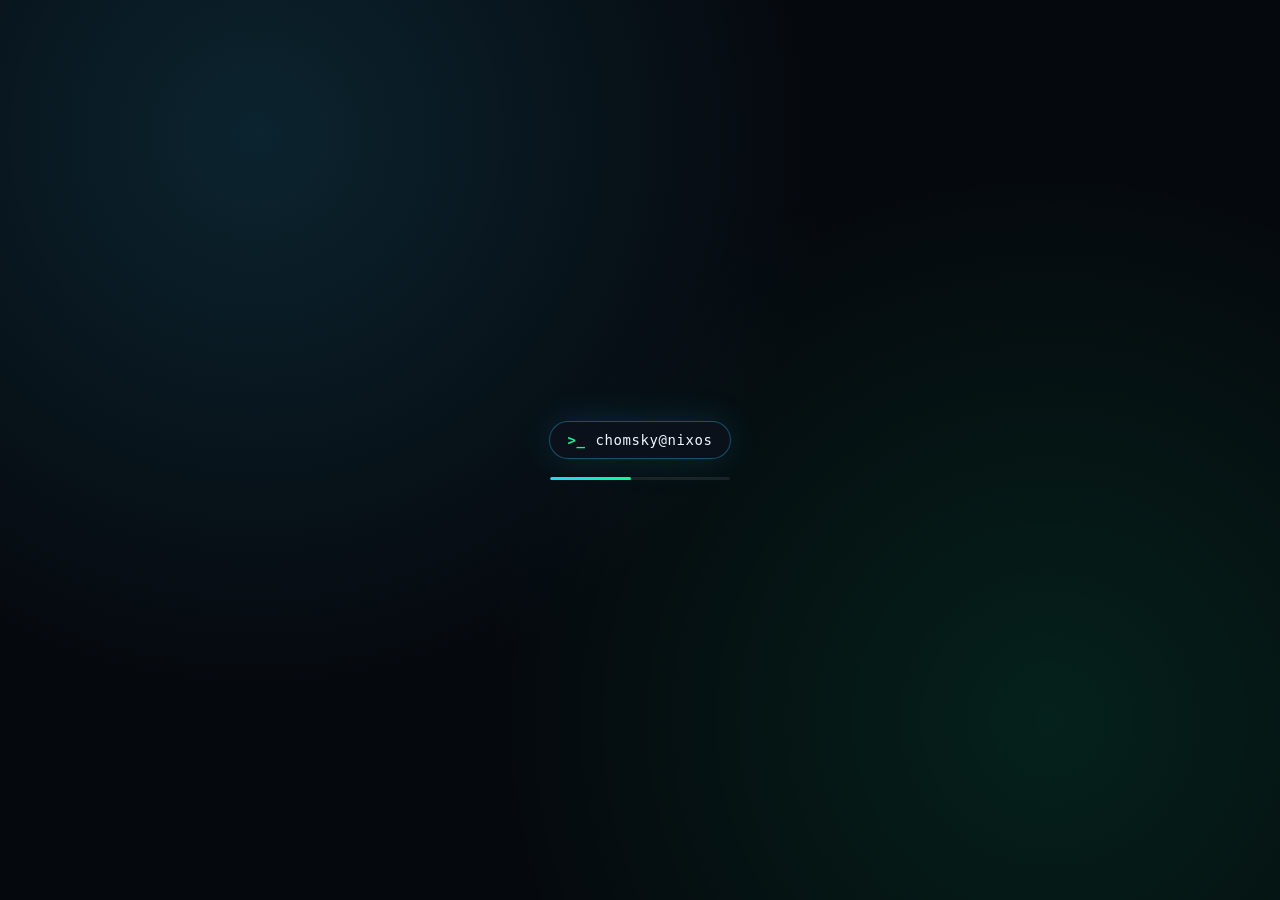
==== web/index.html @ d3b4057f "Rebuild site in Flutter with Hyprland homepage and M3E Snake sub-app" ====
<!DOCTYPE html>
<html lang="en">
<head>
  <base href="$FLUTTER_BASE_HREF">

  <meta charset="UTF-8">
  <meta name="viewport" content="width=device-width, initial-scale=1.0">
  <meta content="IE=Edge" http-equiv="X-UA-Compatible">
  <meta name="description" content="Chomsky — Embedded systems, Linux, NixOS, low-level software, and interactive Flutter Material 3 Expressive mini-apps.">
  <meta name="theme-color" content="#05080d">
  <meta property="og:title" content="Chomsky — Embedded, Linux &amp; Interactive Apps">
  <meta property="og:description" content="Hyprland-inspired personal site with Material 3 Expressive mini-apps including Snake.">
  <meta property="og:type" content="website">
  <meta property="og:url" content="https://avramnoamchomsky.github.io/">

  <!-- iOS meta tags & icons -->
  <meta name="mobile-web-app-capable" content="yes">
  <meta name="apple-mobile-web-app-status-bar-style" content="black-translucent">
  <meta name="apple-mobile-web-app-title" content="Chomsky">
  <link rel="apple-touch-icon" href="icons/Icon-192.png">

  <!-- Favicon -->
  <link rel="icon" type="image/png" href="favicon.png">

  <title>Chomsky — Embedded, Linux &amp; Interactive Apps</title>
  <link rel="manifest" href="manifest.json">

  <style>
    :root {
      color-scheme: dark;
    }

    html, body {
      margin: 0;
      padding: 0;
      width: 100%;
      height: 100%;
      background-color: #05080d;
      color: #eef6ff;
      font-family: 'Inter', system-ui, -apple-system, sans-serif;
      overflow: hidden;
    }

    #hypr-loader {
      position: fixed;
      inset: 0;
      display: flex;
      flex-direction: column;
      align-items: center;
      justify-content: center;
      gap: 18px;
      background:
        radial-gradient(circle at 20% 15%, rgba(51, 204, 255, 0.14), transparent 45%),
        radial-gradient(circle at 82% 80%, rgba(0, 255, 153, 0.10), transparent 45%),
        #05080d;
      z-index: 9999;
      transition: opacity 280ms ease, visibility 280ms ease;
    }

    #hypr-loader.hidden {
      opacity: 0;
      visibility: hidden;
      pointer-events: none;
    }

    .loader-pill {
      display: inline-flex;
      align-items: center;
      gap: 10px;
      padding: 10px 18px;
      border-radius: 999px;
      background: rgba(12, 18, 29, 0.85);
      border: 1px solid rgba(51, 204, 255, 0.35);
      font-family: 'JetBrains Mono', monospace;
      font-size: 14px;
      letter-spacing: 0.04em;
      box-shadow: 0 0 36px rgba(51, 204, 255, 0.14);
    }

    .loader-mark {
      color: #00ff99;
      font-weight: 700;
    }

    .loader-bar {
      width: 180px;
      height: 3px;
      border-radius: 999px;
      background: rgba(255, 255, 255, 0.08);
      overflow: hidden;
    }

    .loader-bar::after {
      content: "";
      display: block;
      width: 45%;
      height: 100%;
      border-radius: 999px;
      background: linear-gradient(90deg, #33ccff, #00ff99);
      animation: hypr-slide 1.1s ease-in-out infinite;
    }

    @keyframes hypr-slide {
      0% { transform: translateX(-110%); }
      100% { transform: translateX(250%); }
    }
  </style>
</head>
<body>
  <div id="hypr-loader" aria-label="Loading application">
    <div class="loader-pill">
      <span class="loader-mark">&gt;_</span>
      <span>chomsky@nixos</span>
    </div>
    <div class="loader-bar"></div>
  </div>

  <script>
    window.addEventListener('flutter-first-frame', function () {
      const loader = document.getElementById('hypr-loader');
      if (loader) {
        loader.classList.add('hidden');
        setTimeout(() => loader.remove(), 320);
      }
    });
  </script>
  <script src="flutter_bootstrap.js" async></script>
</body>
</html>
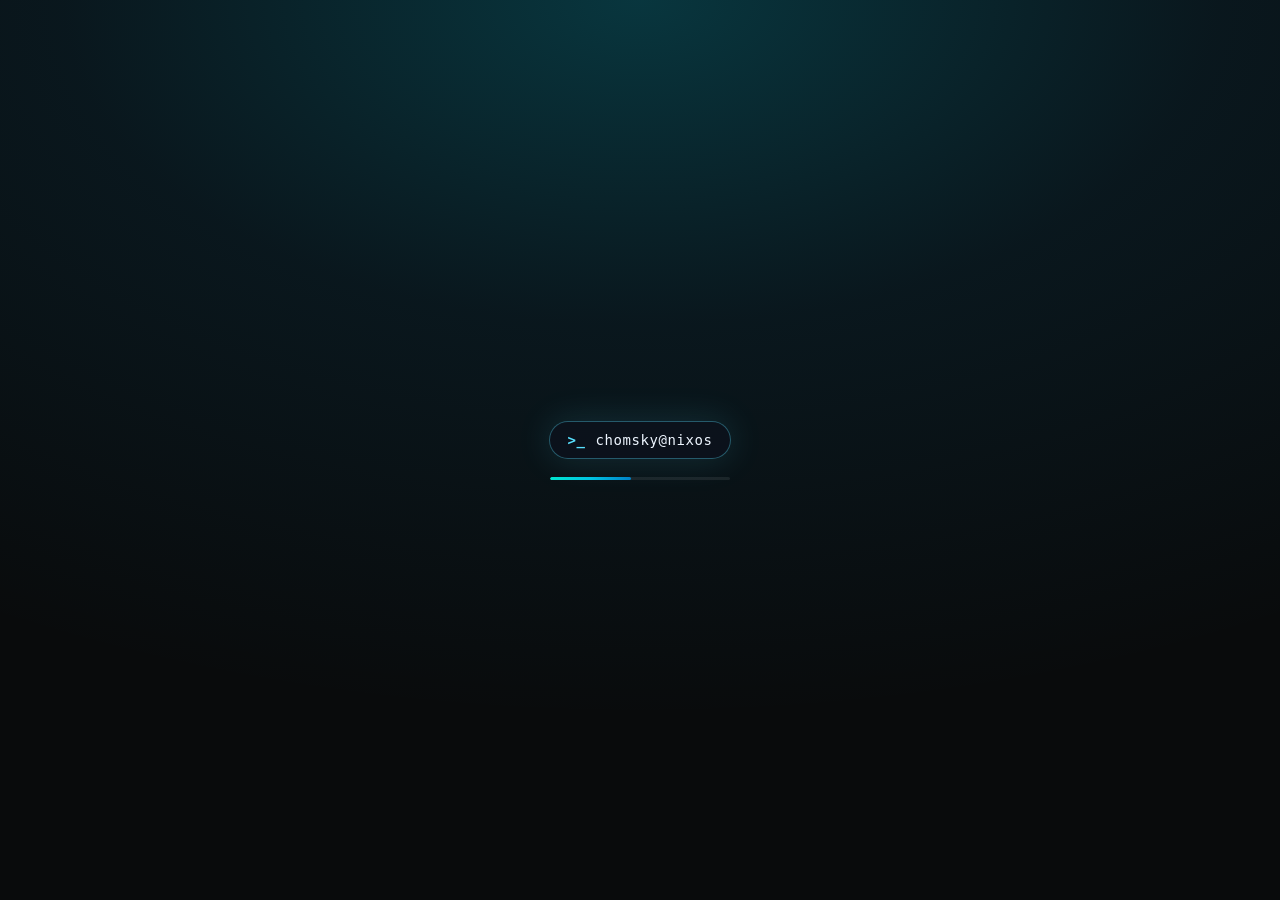
==== commit 6d1279ea: "Match official hypr.land design and add larger grid, WASD, and immersive mode to Snake" ====
--- a/web/index.html
+++ b/web/index.html
@@ -7,7 +7,7 @@
   <meta name="viewport" content="width=device-width, initial-scale=1.0">
   <meta content="IE=Edge" http-equiv="X-UA-Compatible">
   <meta name="description" content="Chomsky — Embedded systems, Linux, NixOS, low-level software, and interactive Flutter Material 3 Expressive mini-apps.">
-  <meta name="theme-color" content="#05080d">
+  <meta name="theme-color" content="#090b0c">
   <meta property="og:title" content="Chomsky — Embedded, Linux &amp; Interactive Apps">
   <meta property="og:description" content="Hyprland-inspired personal site with Material 3 Expressive mini-apps including Snake.">
   <meta property="og:type" content="website">
@@ -35,7 +35,7 @@
       padding: 0;
       width: 100%;
       height: 100%;
-      background-color: #05080d;
+      background-color: #090b0c;
       color: #eef6ff;
       font-family: 'Inter', system-ui, -apple-system, sans-serif;
       overflow: hidden;
@@ -50,9 +50,8 @@
       justify-content: center;
       gap: 18px;
       background:
-        radial-gradient(circle at 20% 15%, rgba(51, 204, 255, 0.14), transparent 45%),
-        radial-gradient(circle at 82% 80%, rgba(0, 255, 153, 0.10), transparent 45%),
-        #05080d;
+        radial-gradient(100% 80% at top, rgba(6, 182, 212, 0.25), rgba(14, 165, 233, 0.08) 45%, transparent),
+        #090b0c;
       z-index: 9999;
       transition: opacity 280ms ease, visibility 280ms ease;
     }
@@ -70,15 +69,15 @@
       padding: 10px 18px;
       border-radius: 999px;
       background: rgba(12, 18, 29, 0.85);
-      border: 1px solid rgba(51, 204, 255, 0.35);
-      font-family: 'JetBrains Mono', monospace;
+      border: 1px solid rgba(88, 225, 255, 0.35);
+      font-family: 'IBM Plex Mono', 'JetBrains Mono', monospace;
       font-size: 14px;
       letter-spacing: 0.04em;
-      box-shadow: 0 0 36px rgba(51, 204, 255, 0.14);
+      box-shadow: 0 0 36px rgba(88, 225, 255, 0.14);
     }
 
     .loader-mark {
-      color: #00ff99;
+      color: #58e1ff;
       font-weight: 700;
     }
 
@@ -96,7 +95,7 @@
       width: 45%;
       height: 100%;
       border-radius: 999px;
-      background: linear-gradient(90deg, #33ccff, #00ff99);
+      background: linear-gradient(90deg, #00e6cf, #00c4e3, #0081c6);
       animation: hypr-slide 1.1s ease-in-out infinite;
     }
 
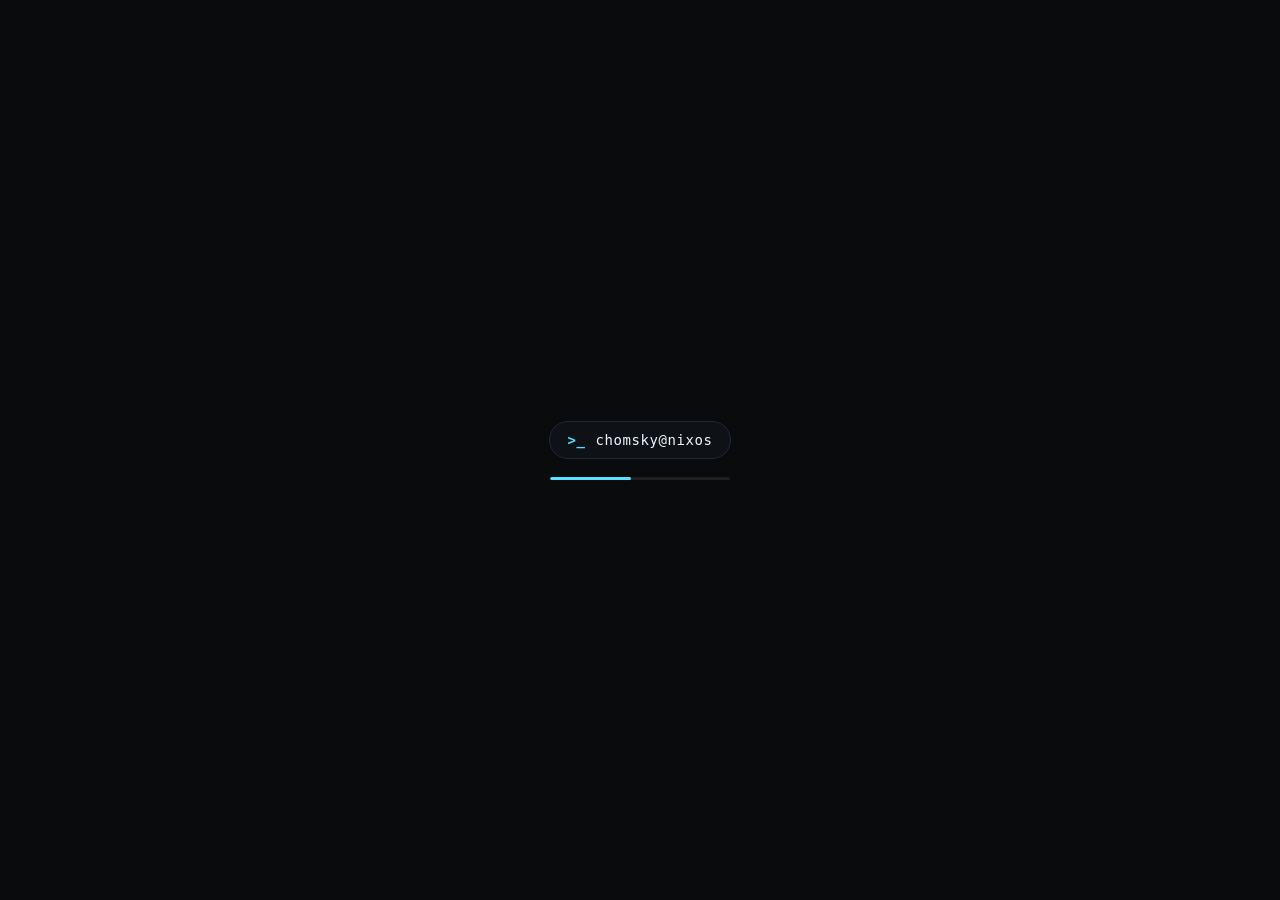
==== commit 6591704a: "Switch to restrained obsidian and single-accent cyan palette without rainbow gradients" ====
--- a/web/index.html
+++ b/web/index.html
@@ -49,9 +49,7 @@
       align-items: center;
       justify-content: center;
       gap: 18px;
-      background:
-        radial-gradient(100% 80% at top, rgba(6, 182, 212, 0.25), rgba(14, 165, 233, 0.08) 45%, transparent),
-        #090b0c;
+      background: #090b0c;
       z-index: 9999;
       transition: opacity 280ms ease, visibility 280ms ease;
     }
@@ -68,12 +66,11 @@
       gap: 10px;
       padding: 10px 18px;
       border-radius: 999px;
-      background: rgba(12, 18, 29, 0.85);
-      border: 1px solid rgba(88, 225, 255, 0.35);
+      background: #0e1216;
+      border: 1px solid #1e293b;
       font-family: 'IBM Plex Mono', 'JetBrains Mono', monospace;
       font-size: 14px;
       letter-spacing: 0.04em;
-      box-shadow: 0 0 36px rgba(88, 225, 255, 0.14);
     }
 
     .loader-mark {
@@ -95,7 +92,7 @@
       width: 45%;
       height: 100%;
       border-radius: 999px;
-      background: linear-gradient(90deg, #00e6cf, #00c4e3, #0081c6);
+      background: #58e1ff;
       animation: hypr-slide 1.1s ease-in-out infinite;
     }
 
